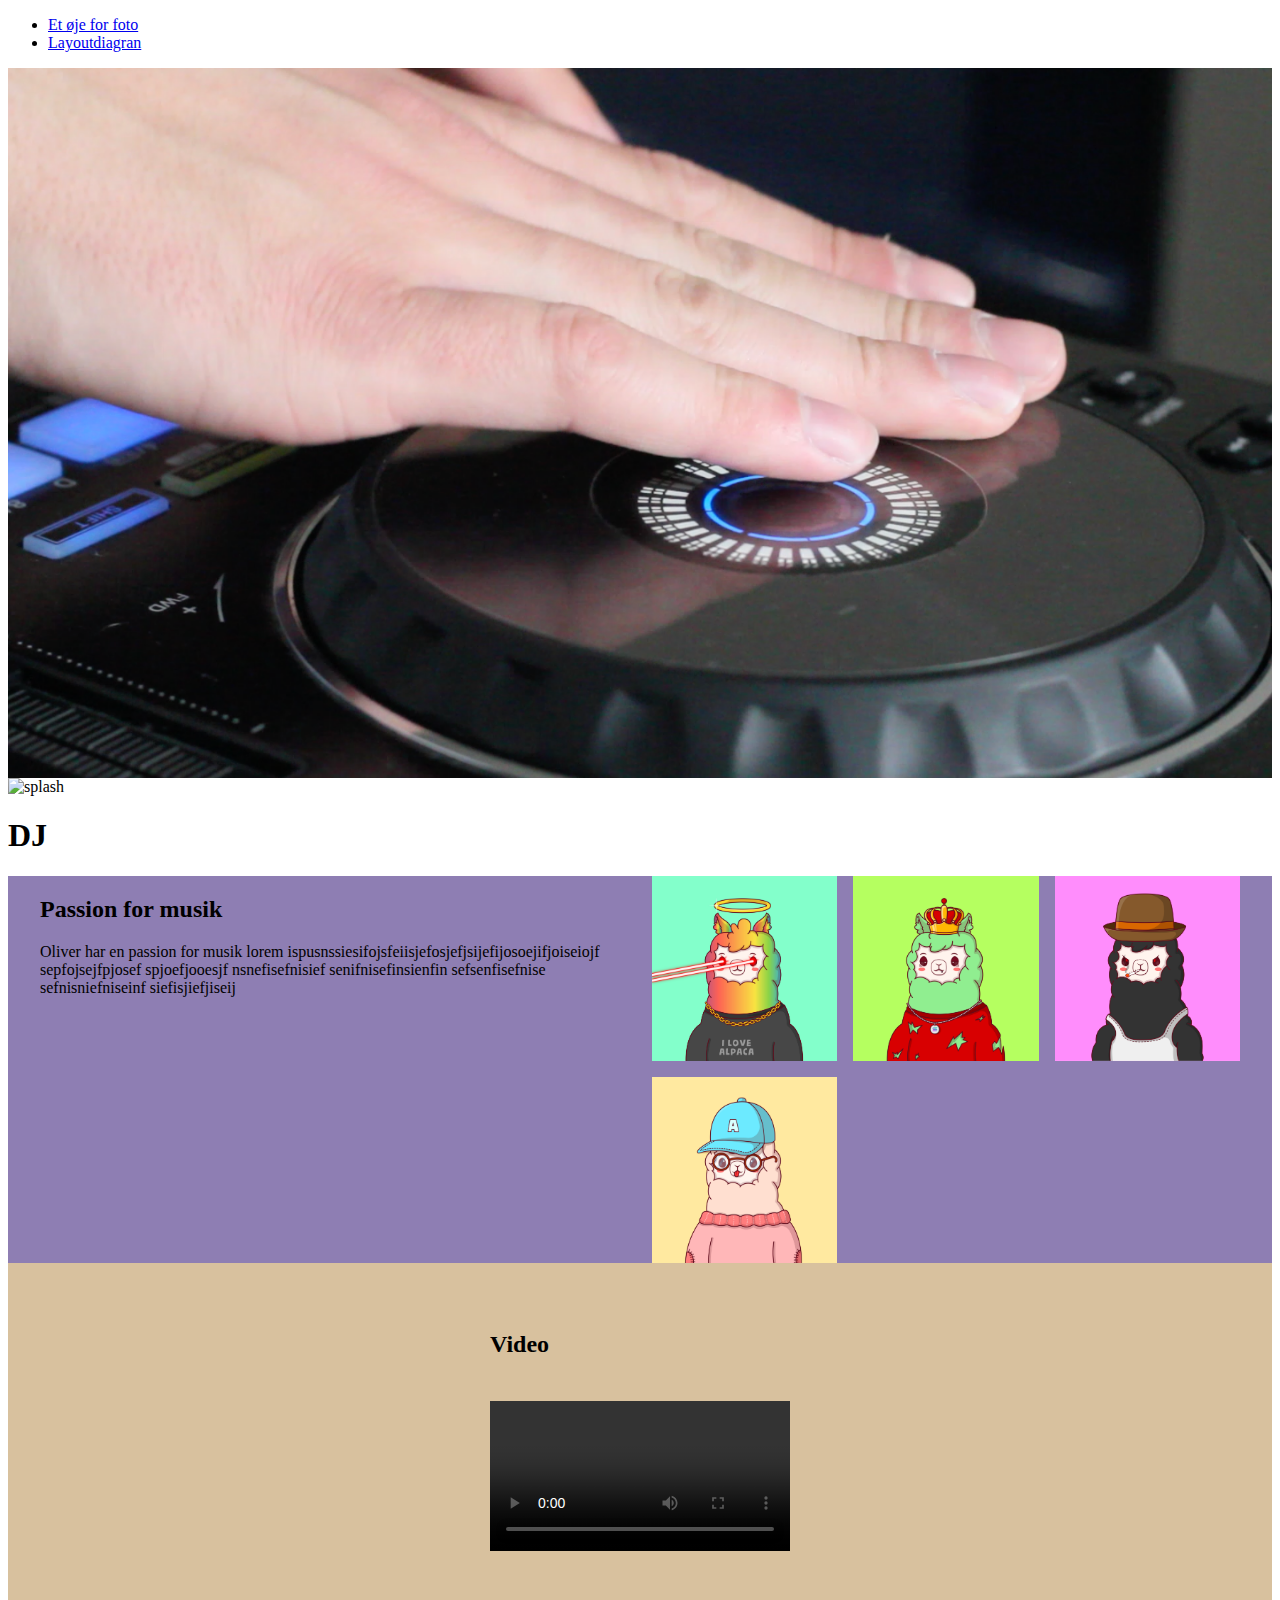
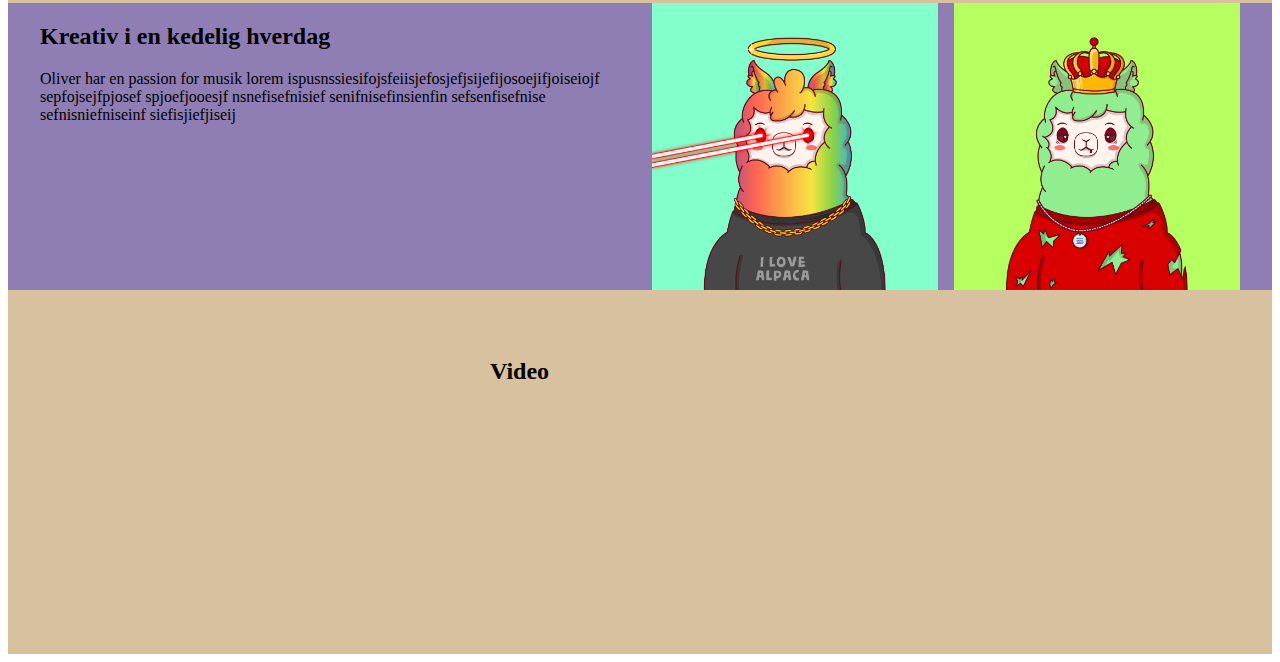
==== index.html @ 2088b06e "first commit" ====
<!DOCTYPE html>
<html lang="en">
  <head>
    <meta charset="UTF-8" />
    <meta http-equiv="X-UA-Compatible" content="IE=edge" />
    <meta
      name="viewport"
      content="width=
    , initial-scale=1.0"
    />
    <link rel="stylesheet" href="style.css" />
    <title>Passion for musik</title>
  </head>
  <body>
    <header>
      <nav>
        <ul>
          <li>
            <a href="index.html">Et øje for foto</a>
          </li>
          <li>
            <a href="layoutdiagram.html">Layoutdiagran</a>
          </li>
        </ul>
      </nav>
    </header>
    <main>
      <section class="section_1">
        <div class="splash1"><img src="splash.png" alt="splash" /></div>
        <div class="splash2">
          <img src="sefsef" alt="splash" />
          <h1>DJ</h1>
        </div>
      </section>

      <section class="section_2">
        <article>
          <div class="text">
            <h2>Passion for musik</h2>
            <p>Oliver har en passion for musik lorem ispusnssiesifojsfeiisjefosjefjsijefijosoejifjoiseiojf sepfojsejfpjosef spjoefjooesjf nsnefisefnisief senifnisefinsienfin sefsenfisefnise sefnisniefniseinf siefisjiefjiseij</p>
          </div>
          <div class="gallery">
            <img src="billede1.jpg" alt="billede1" width="220" height="200" />
            <img src="billede2.jpg" alt="billede2" width="220" height="200" />
            <img src="billede3.jpg" alt="billede3" width="220" height="200" />
            <img src="billede4.jpg" alt="billede4" width="220" height="200" />
          </div>
        </article>
      </section>

      <section class="section_3">
        <article>
          <div class="text">
            <h2>Video</h2>
          </div>
          <div>
            <video controls="" src="iefsefi"></video>
          </div>
        </article>
      </section>

      <section class="section_4">
        <article>
          <div class="text">
            <h2>Kreativ i en kedelig hverdag</h2>
            <p>Oliver har en passion for musik lorem ispusnssiesifojsfeiisjefosjefjsijefijosoejifjoiseiojf sepfojsejfpjosef spjoefjooesjf nsnefisefnisief senifnisefinsienfin sefsenfisefnise sefnisniefniseinf siefisjiefjiseij</p>
          </div>
          <div class="gallery">
            <img src="billede1.jpg" alt="billede1" width="220" height="200" />
            <img src="billede2.jpg" alt="billede2" width="220" height="200" />
          </div>
        </article>
      </section>

      <section class="section_5">
        <article>
          <div class="text">
            <h2>Video</h2>
          </div>

          <div class="video">
            <iframe width="560" height="315" src="https://www.youtube.com/embed/hS5CfP8n_js" title="YouTube video player" frameborder="0" allow="accelerometer; autoplay; clipboard-write; encrypted-media; gyroscope; picture-in-picture" allowfullscreen></iframe>
          </div>
        </article>
      </section>
    </main>
  </body>
</html>
---- style.css ----
img {
  width: 100%;
  height: auto;
  display: block;
}
/*SEKTION 2*/

/* ========== section ========== */
.section_2 {
  display: grid;
  grid-template-columns: 1fr minmax(auto, 1200px) 1fr;
  gap: 1rem;
  place-items: center;
  background: #8e7eb3;
}

/* ========== article ========== */
article {
  grid-column: 2;

  display: grid;
  grid-template-columns: repeat(auto-fit, minmax(300px, 2fr));
  gap: 1.5rem;
}
.content > p {
  color: #72f1b8;
}

p + figure {
  margin-top: 1rem;
}

/* ========== gallery ========== */
.gallery {
  display: grid;
  grid-template-columns: repeat(auto-fit, minmax(140px, 1fr));
  gap: 1rem;
}

.gallery img {
  height: 100%;
  object-fit: cover;
}

/*SEKTION 3*/

.section_3 {
  display: grid;
  grid-template-columns: repeat(auto-fit, minmax(auto, 1200px));
  justify-content: center;
  padding-left: 5px;
  padding-right: 5px;
  gap: 1rem;
  padding-block: 3rem;
  background: rgb(216, 193, 158);
}
iframe {
  width: 100%;
  height: auto;
  aspect-ratio: 16/9;
  margin-top: 5px;
}

/*SEKTION 4*/

/* ========== section ========== */
.section_4 {
  display: grid;
  grid-template-columns: 1fr minmax(auto, 1200px) 1fr;
  gap: 1rem;
  place-items: center;
  background: #8e7eb3;
}

/* ========== article ========== */
article {
  grid-column: 2;

  display: grid;
  grid-template-columns: repeat(auto-fit, minmax(300px, 2fr));
  gap: 1.5rem;
}
.content > p {
  color: #72f1b8;
}

p + figure {
  margin-top: 1rem;
}

/* ========== gallery ========== */
.gallery {
  display: grid;
  grid-template-columns: repeat(auto-fit, minmax(140px, 1fr));
  gap: 1rem;
}

.gallery img {
  height: 100%;
  object-fit: cover;
}

/*SEKTION 5*/

.section_5 {
  display: grid;
  grid-template-columns: repeat(auto-fit, minmax(auto, 1200px));
  justify-content: center;
  padding-left: 5px;
  padding-right: 5px;
  gap: 1rem;
  padding-block: 3rem;
  background: rgb(216, 193, 158);
}

iframe {
  width: 100%;
  height: auto;
  aspect-ratio: 16/9;
  margin-top: 5px;
}
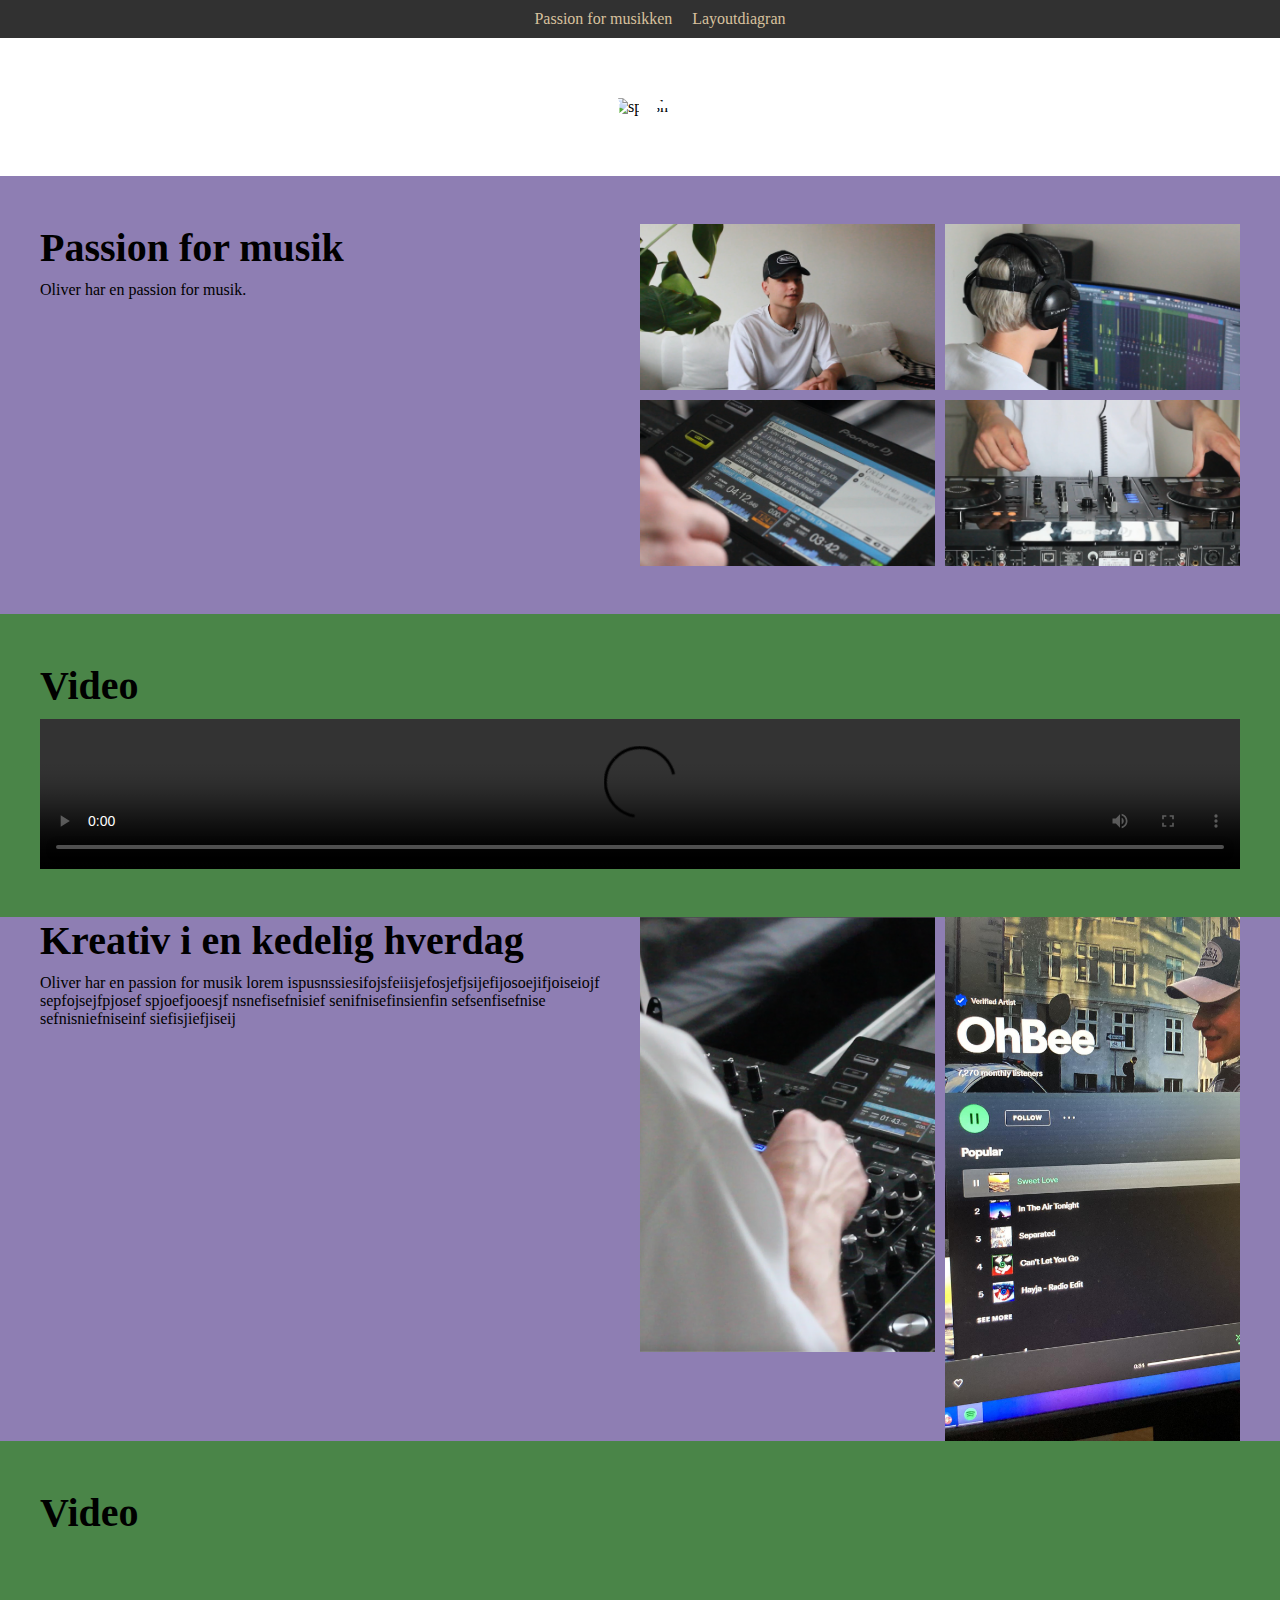
==== commit f8005fc0: "commit3" ====
--- a/index.html
+++ b/index.html
@@ -16,7 +16,7 @@
       <nav>
         <ul>
           <li>
-            <a href="index.html">Et øje for foto</a>
+            <a href="index.html">Passion for musikken</a>
           </li>
           <li>
             <a href="layoutdiagram.html">Layoutdiagran</a>
@@ -26,10 +26,9 @@
     </header>
     <main>
       <section class="section_1">
-        <div class="splash1"><img src="splash.png" alt="splash" /></div>
+        <div class="splash1"><img src="splash1.png" alt="splash" /></div>
         <div class="splash2">
-          <img src="sefsef" alt="splash" />
-          <h1>DJ</h1>
+          <h1>OhBee</h1>
         </div>
       </section>
 
@@ -37,13 +36,13 @@
         <article>
           <div class="text">
             <h2>Passion for musik</h2>
-            <p>Oliver har en passion for musik lorem ispusnssiesifojsfeiisjefosjefjsijefijosoejifjoiseiojf sepfojsejfpjosef spjoefjooesjf nsnefisefnisief senifnisefinsienfin sefsenfisefnise sefnisniefniseinf siefisjiefjiseij</p>
+            <p>Oliver har en passion for musik.</p>
           </div>
           <div class="gallery">
-            <img src="billede1.jpg" alt="billede1" width="220" height="200" />
-            <img src="billede2.jpg" alt="billede2" width="220" height="200" />
-            <img src="billede3.jpg" alt="billede3" width="220" height="200" />
-            <img src="billede4.jpg" alt="billede4" width="220" height="200" />
+            <img src="billede1.png" alt="billede1" />
+            <img src="billede2.png" alt="billede2" />
+            <img src="billede3.png" alt="billede3" />
+            <img src="billede4.png" alt="billede4" />
           </div>
         </article>
       </section>
@@ -54,7 +53,7 @@
             <h2>Video</h2>
           </div>
           <div>
-            <video controls="" src="iefsefi"></video>
+            <video controls src="https://madsschou.dk/kea/05_indhold/01_pilotvideo/pilotvideo.mp4"></video>
           </div>
         </article>
       </section>
@@ -66,8 +65,8 @@
             <p>Oliver har en passion for musik lorem ispusnssiesifojsfeiisjefosjefjsijefijosoejifjoiseiojf sepfojsejfpjosef spjoefjooesjf nsnefisefnisief senifnisefinsienfin sefsenfisefnise sefnisniefniseinf siefisjiefjiseij</p>
           </div>
           <div class="gallery">
-            <img src="billede1.jpg" alt="billede1" width="220" height="200" />
-            <img src="billede2.jpg" alt="billede2" width="220" height="200" />
+            <img src="billede5.png" alt="billede5" />
+            <img src="billede6.jpeg" alt="billede6" />
           </div>
         </article>
       </section>
@@ -79,7 +78,7 @@
           </div>
 
           <div class="video">
-            <iframe width="560" height="315" src="https://www.youtube.com/embed/hS5CfP8n_js" title="YouTube video player" frameborder="0" allow="accelerometer; autoplay; clipboard-write; encrypted-media; gyroscope; picture-in-picture" allowfullscreen></iframe>
+            <iframe width="560" height="315" src="https://www.youtube.com/embed/om5QHyIeJXE" title="YouTube video player" frameborder="0" allow="accelerometer; autoplay; clipboard-write; encrypted-media; gyroscope; picture-in-picture" allowfullscreen></iframe>
           </div>
         </article>
       </section>
--- a/style.css
+++ b/style.css
@@ -1,8 +1,52 @@
-img {
+* {
+  box-sizing: border-box;
+  margin: 0;
+}
+img,
+video {
+  display: block;
   width: 100%;
   height: auto;
-  display: block;
 }
+
+h2 {
+  margin-bottom: 10px;
+  font-size: 40px;
+}
+
+iframe {
+  width: 100%;
+  height: auto;
+  aspect-ratio: 16/9;
+  margin-top: 5px;
+}
+video {
+  margin-top: 5px;
+}
+p {
+  padding-bottom: 5px;
+}
+
+/*SEKTION 1*/
+.section_1 {
+  display: grid;
+  place-items: center;
+}
+
+.splash2,
+.splash1 {
+  grid-area: 1/1;
+}
+.splash2 {
+  font-size: 30px;
+  color: white;
+}
+@media (min-width: 700px) {
+  .splash2 {
+    font-size: 60px;
+  }
+}
+
 /*SEKTION 2*/
 
 /* ========== section ========== */
@@ -10,36 +54,26 @@
   display: grid;
   grid-template-columns: 1fr minmax(auto, 1200px) 1fr;
   gap: 1rem;
-  place-items: center;
+  padding-block: 3rem;
   background: #8e7eb3;
 }
 
-/* ========== article ========== */
-article {
-  grid-column: 2;
-
-  display: grid;
-  grid-template-columns: repeat(auto-fit, minmax(300px, 2fr));
-  gap: 1.5rem;
-}
-.content > p {
-  color: #72f1b8;
+.section_2 p,
+.section_4 p {
+  padding-right: 10px;
 }
 
-p + figure {
-  margin-top: 1rem;
+.section_2 article,
+.section_4 article {
+  display: grid;
+  grid-template-columns: repeat(auto-fit, minmax(400px, 1fr));
+  grid-column: 2;
 }
 
-/* ========== gallery ========== */
 .gallery {
   display: grid;
-  grid-template-columns: repeat(auto-fit, minmax(140px, 1fr));
-  gap: 1rem;
-}
-
-.gallery img {
-  height: 100%;
-  object-fit: cover;
+  grid-template-columns: repeat(auto-fit, minmax(200px, 1fr));
+  gap: 10px;
 }
 
 /*SEKTION 3*/
@@ -52,13 +86,7 @@
   padding-right: 5px;
   gap: 1rem;
   padding-block: 3rem;
-  background: rgb(216, 193, 158);
-}
-iframe {
-  width: 100%;
-  height: auto;
-  aspect-ratio: 16/9;
-  margin-top: 5px;
+  background: rgb(74, 133, 72);
 }
 
 /*SEKTION 4*/
@@ -72,34 +100,6 @@
   background: #8e7eb3;
 }
 
-/* ========== article ========== */
-article {
-  grid-column: 2;
-
-  display: grid;
-  grid-template-columns: repeat(auto-fit, minmax(300px, 2fr));
-  gap: 1.5rem;
-}
-.content > p {
-  color: #72f1b8;
-}
-
-p + figure {
-  margin-top: 1rem;
-}
-
-/* ========== gallery ========== */
-.gallery {
-  display: grid;
-  grid-template-columns: repeat(auto-fit, minmax(140px, 1fr));
-  gap: 1rem;
-}
-
-.gallery img {
-  height: 100%;
-  object-fit: cover;
-}
-
 /*SEKTION 5*/
 
 .section_5 {
@@ -110,12 +110,29 @@
   padding-right: 5px;
   gap: 1rem;
   padding-block: 3rem;
-  background: rgb(216, 193, 158);
+  background: rgb(74, 133, 72);
 }
 
-iframe {
-  width: 100%;
-  height: auto;
-  aspect-ratio: 16/9;
-  margin-top: 5px;
+header nav ul {
+  background: rgb(49, 49, 49);
+  display: flex;
+  justify-content: center;
+  flex-flow: wrap;
 }
+
+header li {
+  padding: 10px;
+  list-style: none;
+}
+
+header a {
+  color: rgb(216, 193, 158);
+}
+
+header a:link {
+  text-decoration: none;
+}
+
+header a:hover {
+  color: #f7931e;
+}
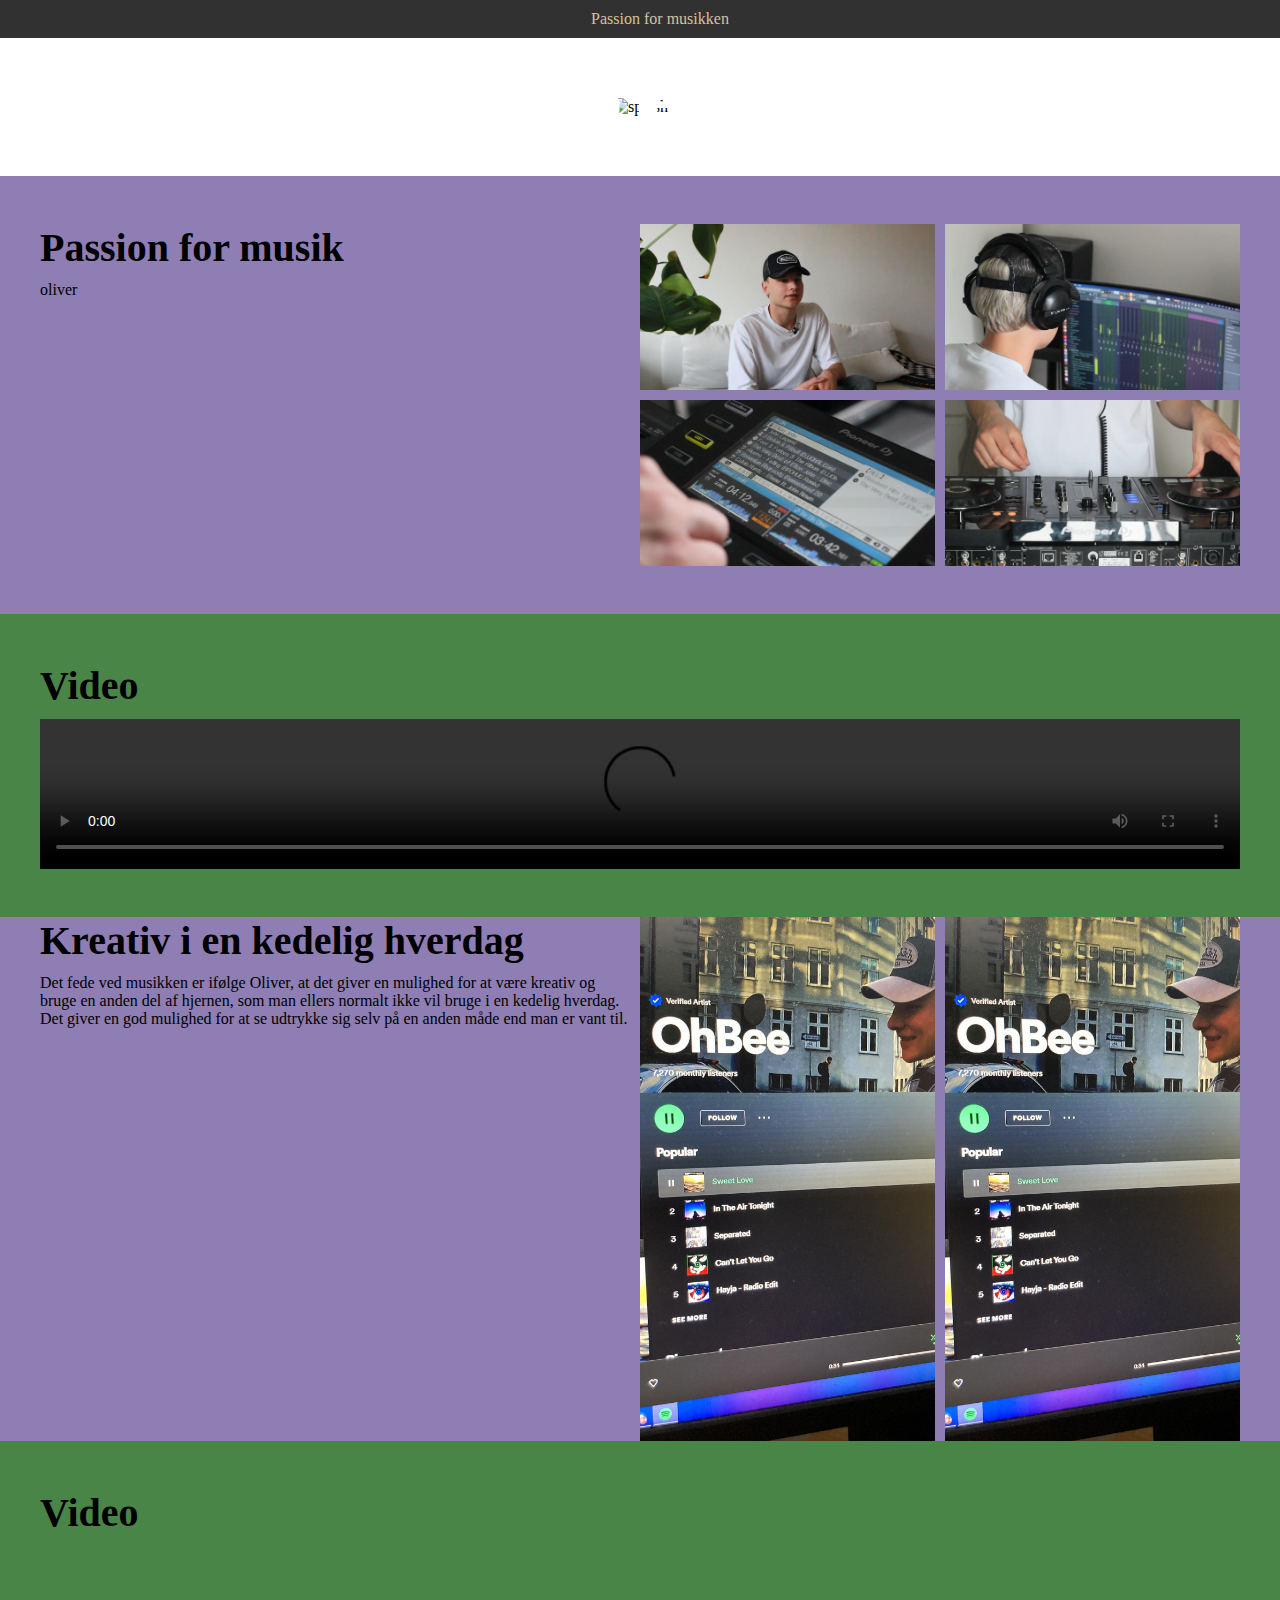
==== commit b7b6cf11: "finalcommit" ====
--- a/index.html
+++ b/index.html
@@ -18,9 +18,6 @@
           <li>
             <a href="index.html">Passion for musikken</a>
           </li>
-          <li>
-            <a href="layoutdiagram.html">Layoutdiagran</a>
-          </li>
         </ul>
       </nav>
     </header>
@@ -36,7 +33,7 @@
         <article>
           <div class="text">
             <h2>Passion for musik</h2>
-            <p>Oliver har en passion for musik.</p>
+            <p>oliver</p>
           </div>
           <div class="gallery">
             <img src="billede1.png" alt="billede1" />
@@ -62,10 +59,11 @@
         <article>
           <div class="text">
             <h2>Kreativ i en kedelig hverdag</h2>
-            <p>Oliver har en passion for musik lorem ispusnssiesifojsfeiisjefosjefjsijefijosoejifjoiseiojf sepfojsejfpjosef spjoefjooesjf nsnefisefnisief senifnisefinsienfin sefsenfisefnise sefnisniefniseinf siefisjiefjiseij</p>
+
+            <p>Det fede ved musikken er ifølge Oliver, at det giver en mulighed for at være kreativ og bruge en anden del af hjernen, som man ellers normalt ikke vil bruge i en kedelig hverdag. Det giver en god mulighed for at se udtrykke sig selv på en anden måde end man er vant til.</p>
           </div>
           <div class="gallery">
-            <img src="billede5.png" alt="billede5" />
+            <img src="billede6.jpeg" alt="billede6" />
             <img src="billede6.jpeg" alt="billede6" />
           </div>
         </article>
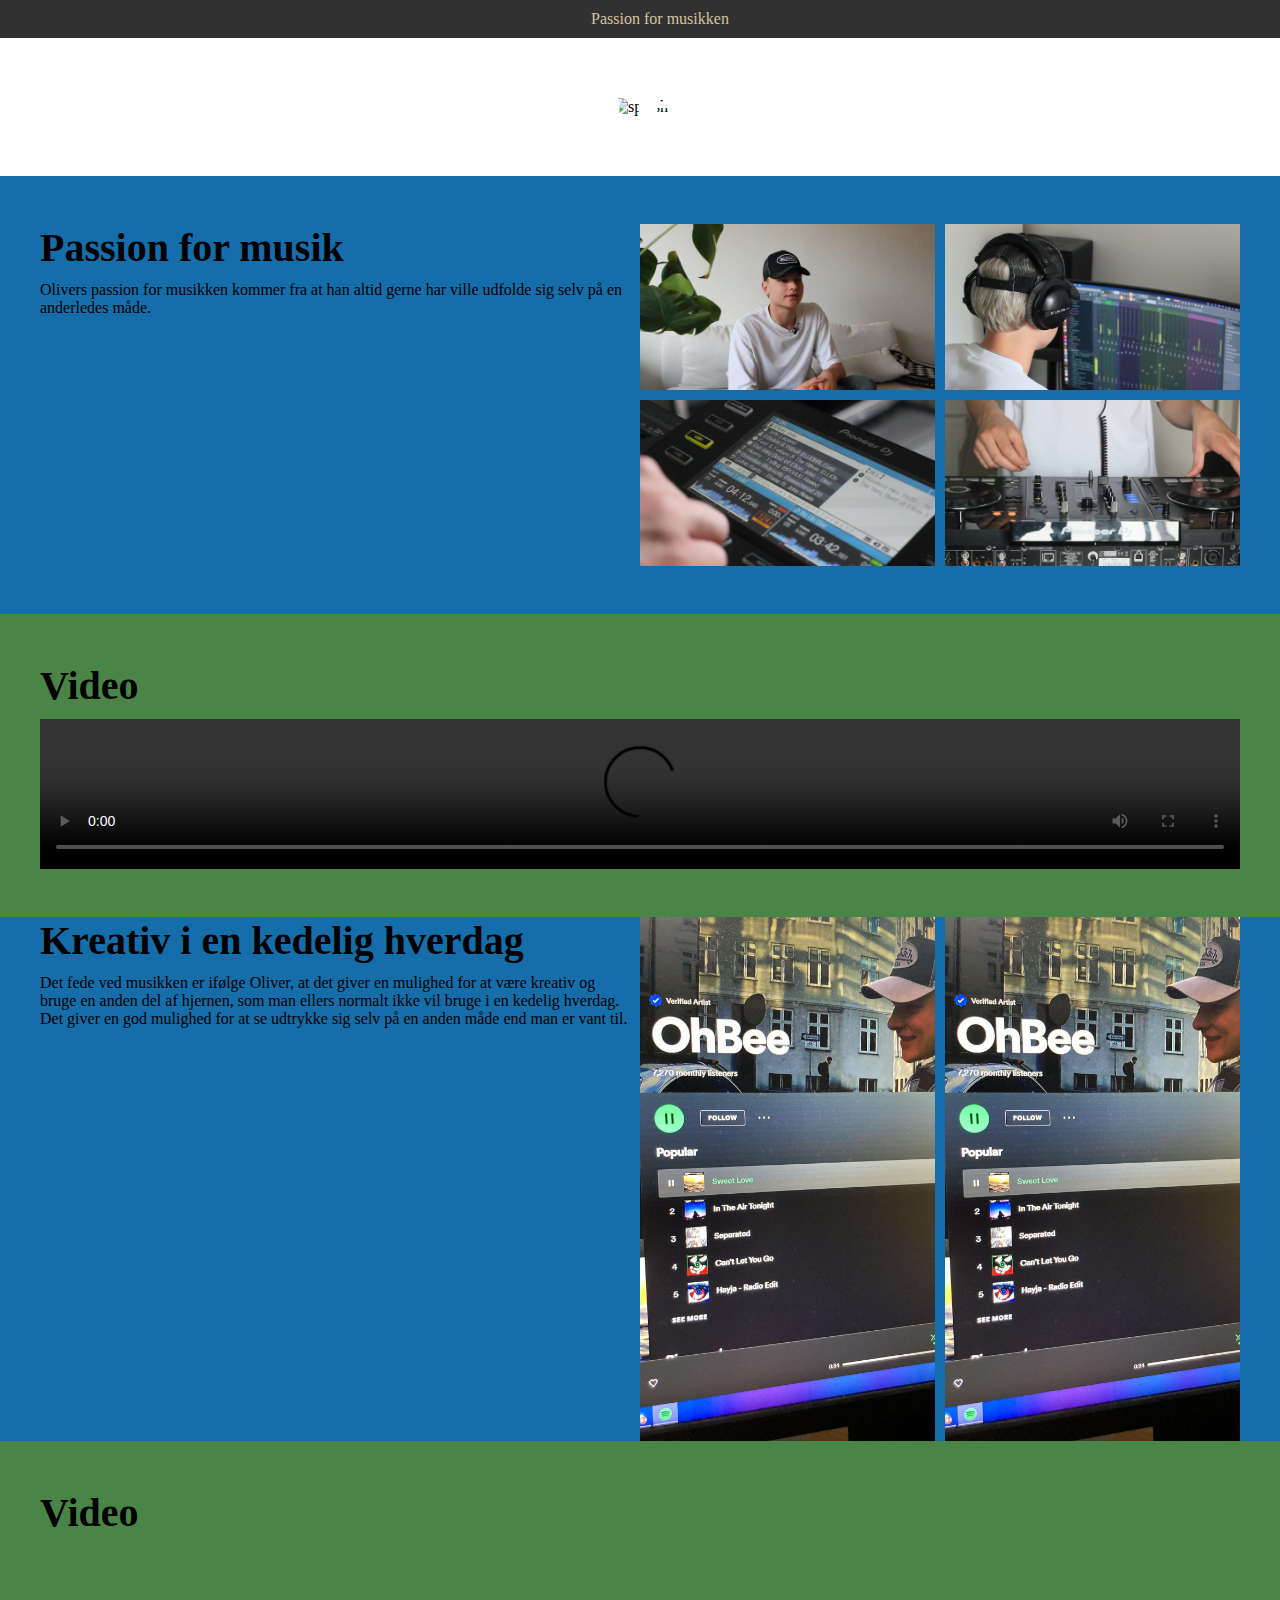
==== commit 50849591: "commitfinalfinal" ====
--- a/index.html
+++ b/index.html
@@ -33,7 +33,7 @@
         <article>
           <div class="text">
             <h2>Passion for musik</h2>
-            <p>oliver</p>
+            <p>Olivers passion for musikken kommer fra at han altid gerne har ville udfolde sig selv på en anderledes måde.</p>
           </div>
           <div class="gallery">
             <img src="billede1.png" alt="billede1" />
--- a/style.css
+++ b/style.css
@@ -55,7 +55,7 @@
   grid-template-columns: 1fr minmax(auto, 1200px) 1fr;
   gap: 1rem;
   padding-block: 3rem;
-  background: #8e7eb3;
+  background: #156da9;
 }
 
 .section_2 p,
@@ -97,7 +97,7 @@
   grid-template-columns: 1fr minmax(auto, 1200px) 1fr;
   gap: 1rem;
   place-items: center;
-  background: #8e7eb3;
+  background: #156da9;
 }
 
 /*SEKTION 5*/
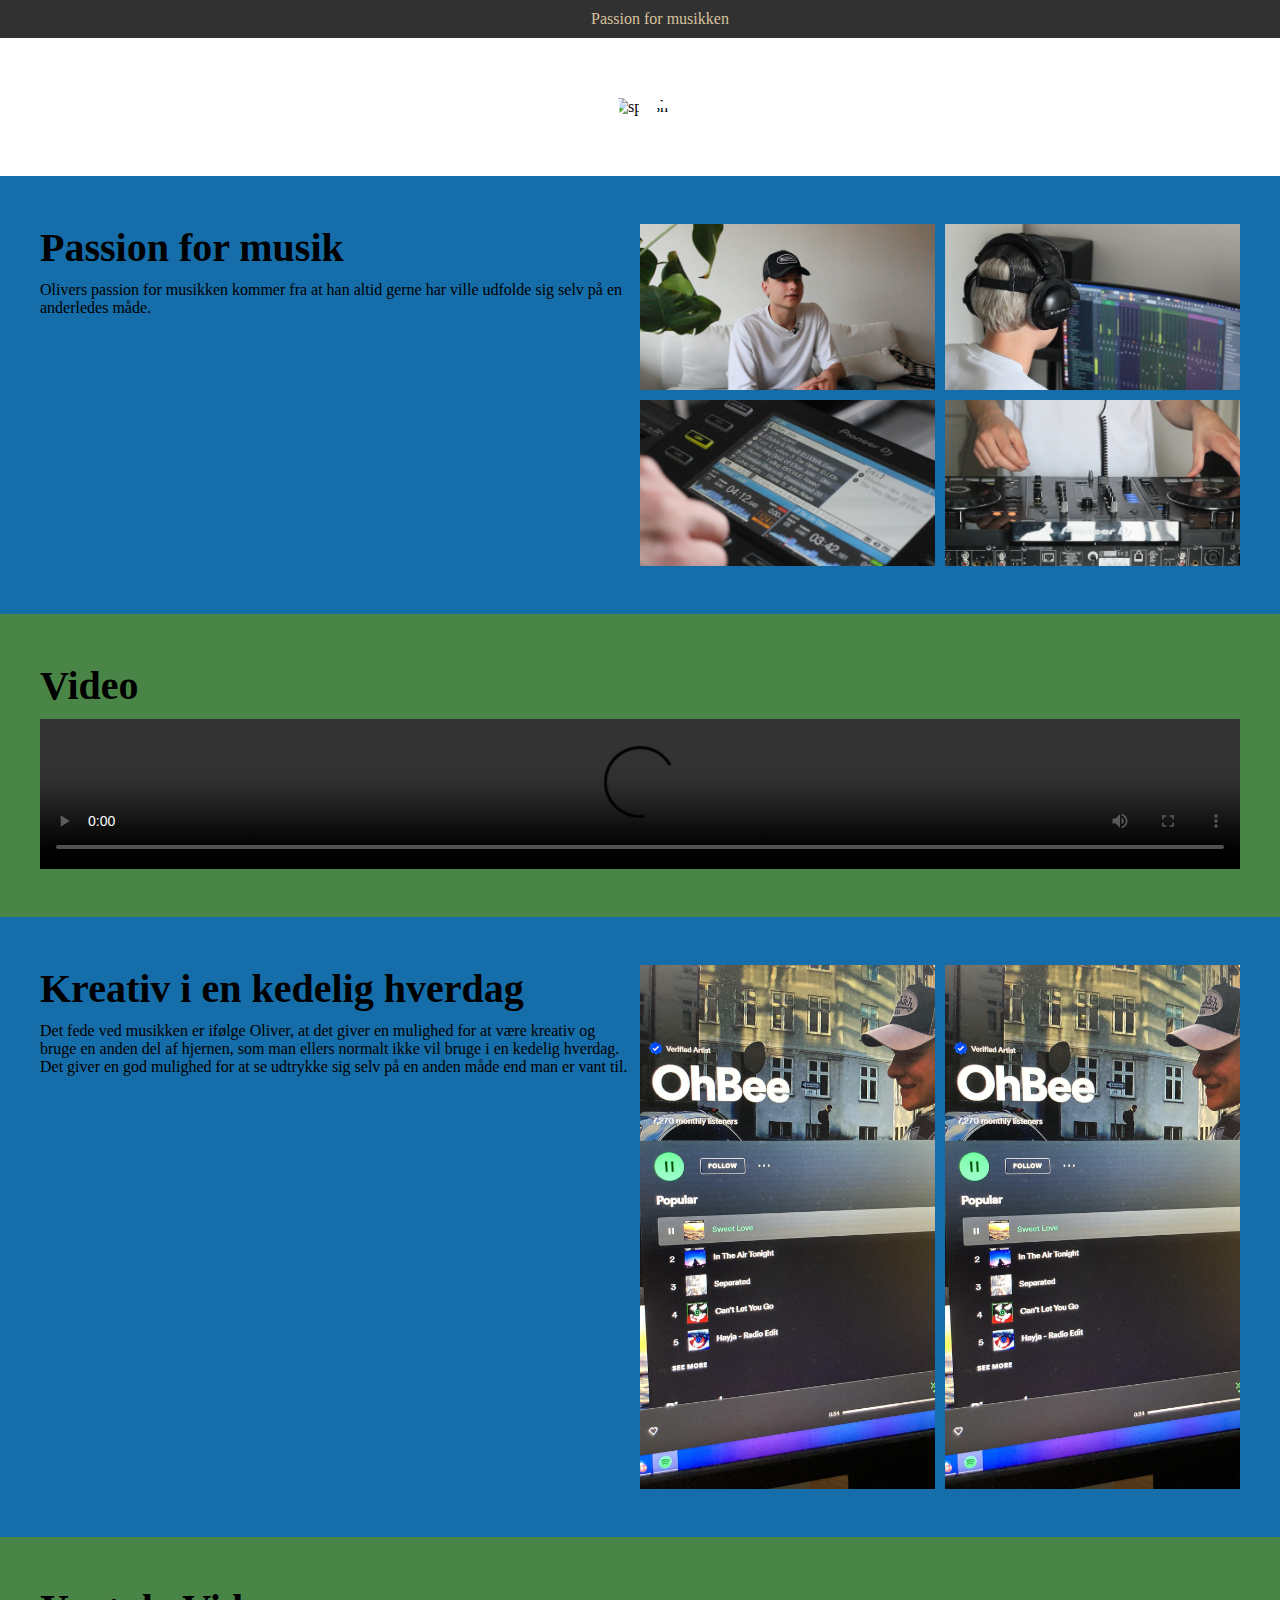
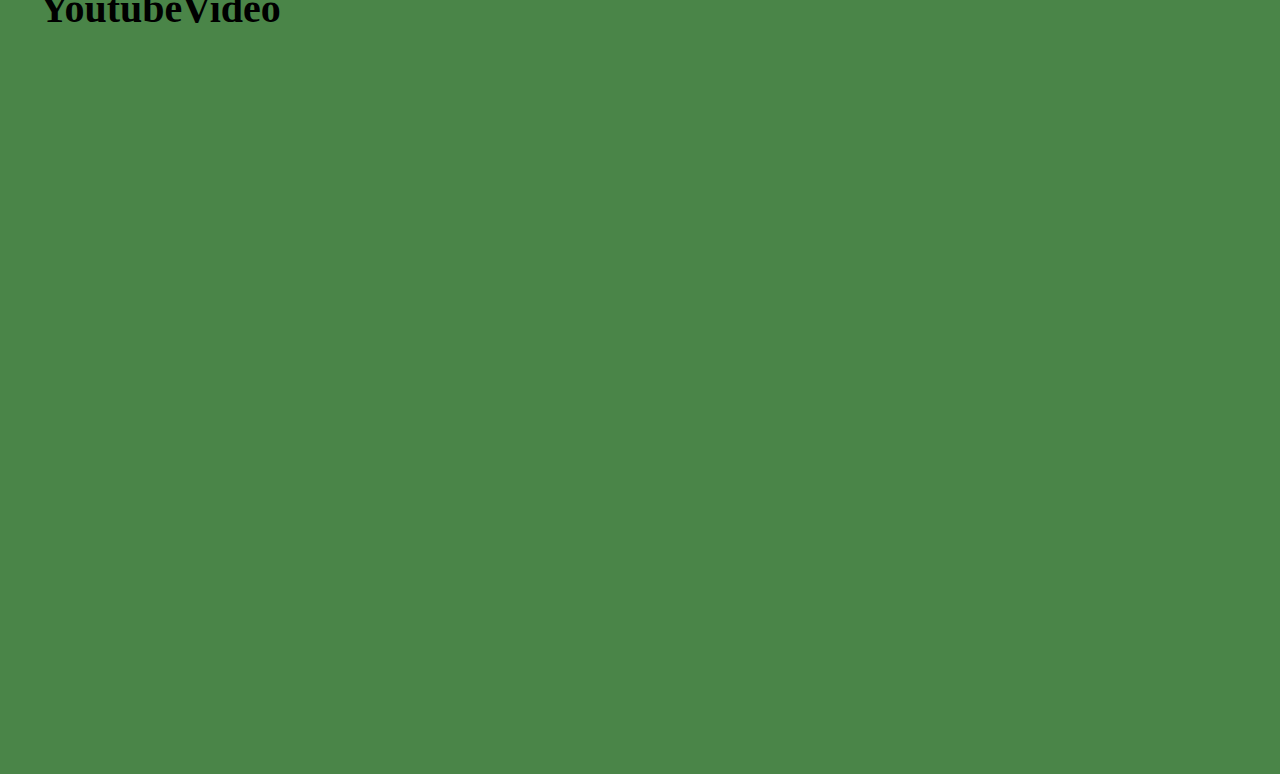
==== commit b9d2c66e: "commit10" ====
--- a/index.html
+++ b/index.html
@@ -72,7 +72,7 @@
       <section class="section_5">
         <article>
           <div class="text">
-            <h2>Video</h2>
+            <h2>YoutubeVideo</h2>
           </div>
 
           <div class="video">
--- a/style.css
+++ b/style.css
@@ -51,6 +51,13 @@
 
 /* ========== section ========== */
 .section_2 {
+  display: grid;
+  grid-template-columns: 1fr minmax(auto, 1200px) 1fr;
+  gap: 1rem;
+  padding-block: 3rem;
+  background: #156da9;
+}
+.section_4 {
   display: grid;
   grid-template-columns: 1fr minmax(auto, 1200px) 1fr;
   gap: 1rem;
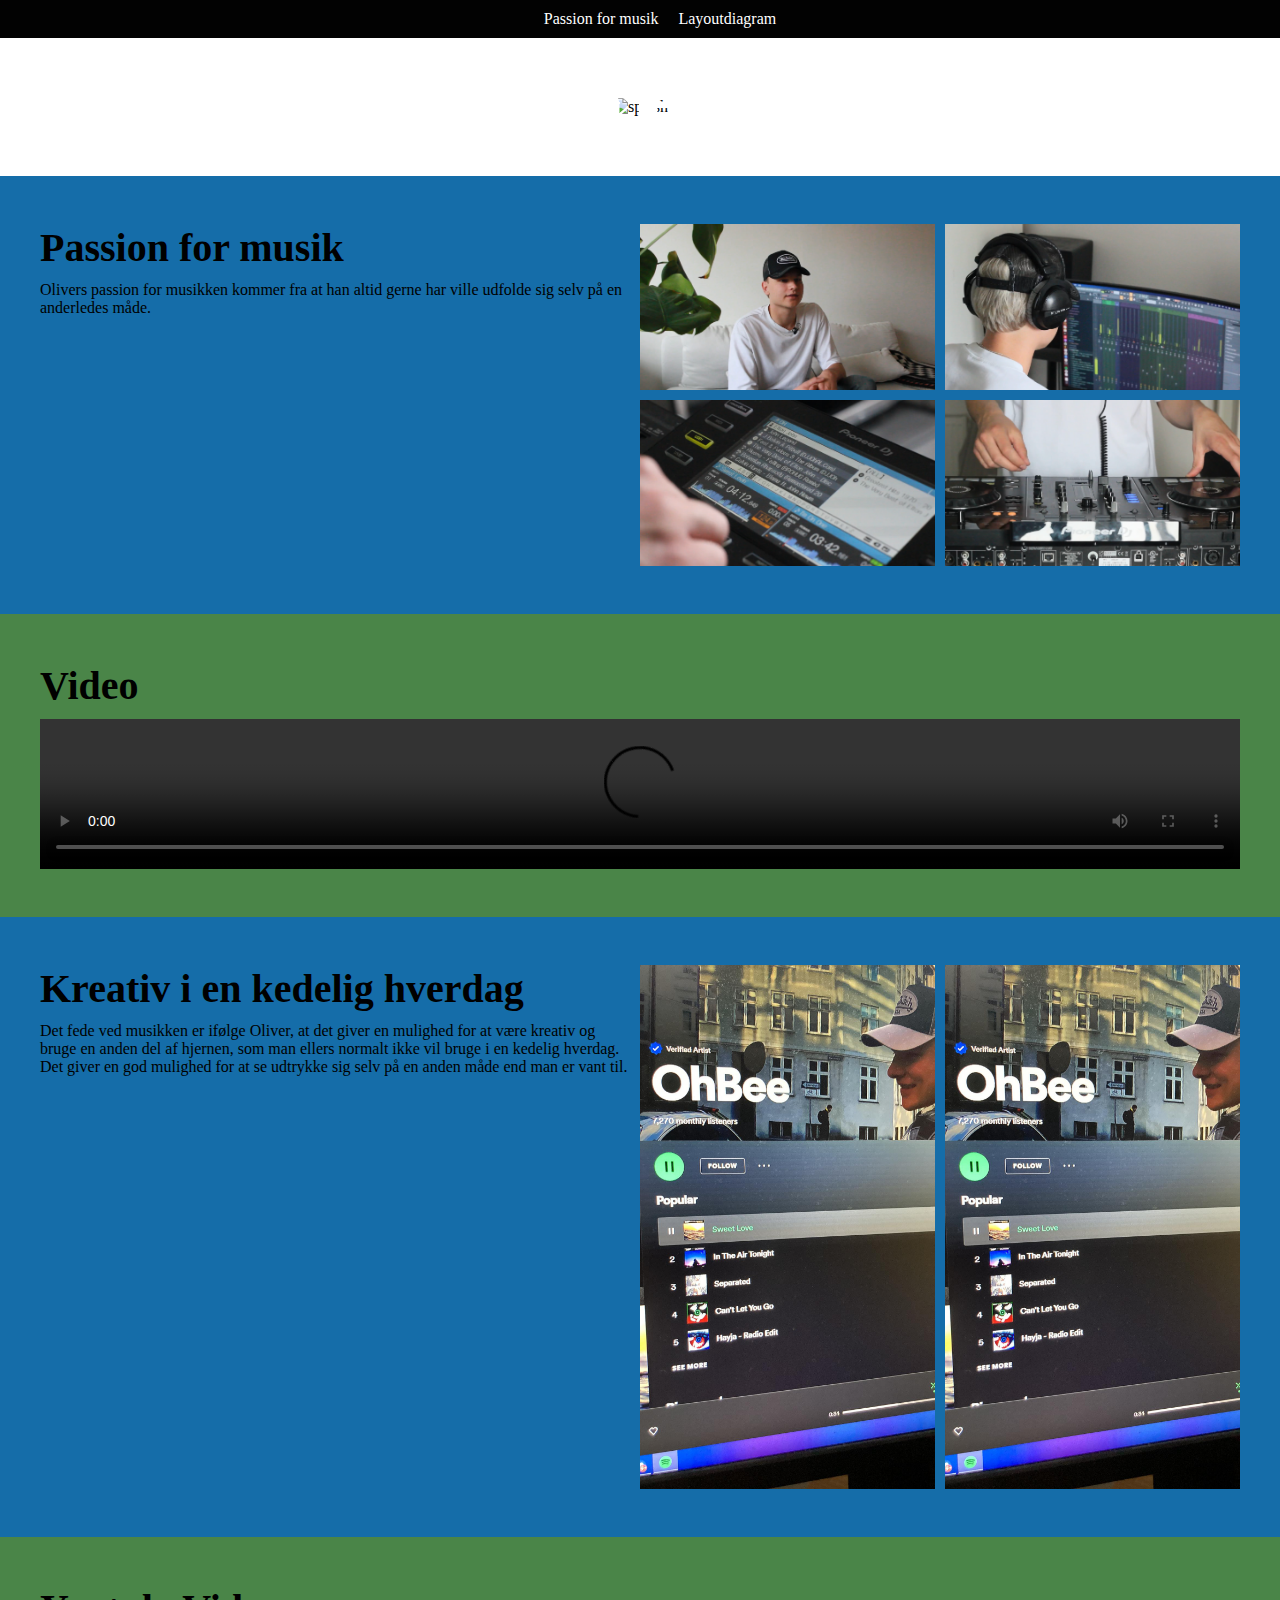
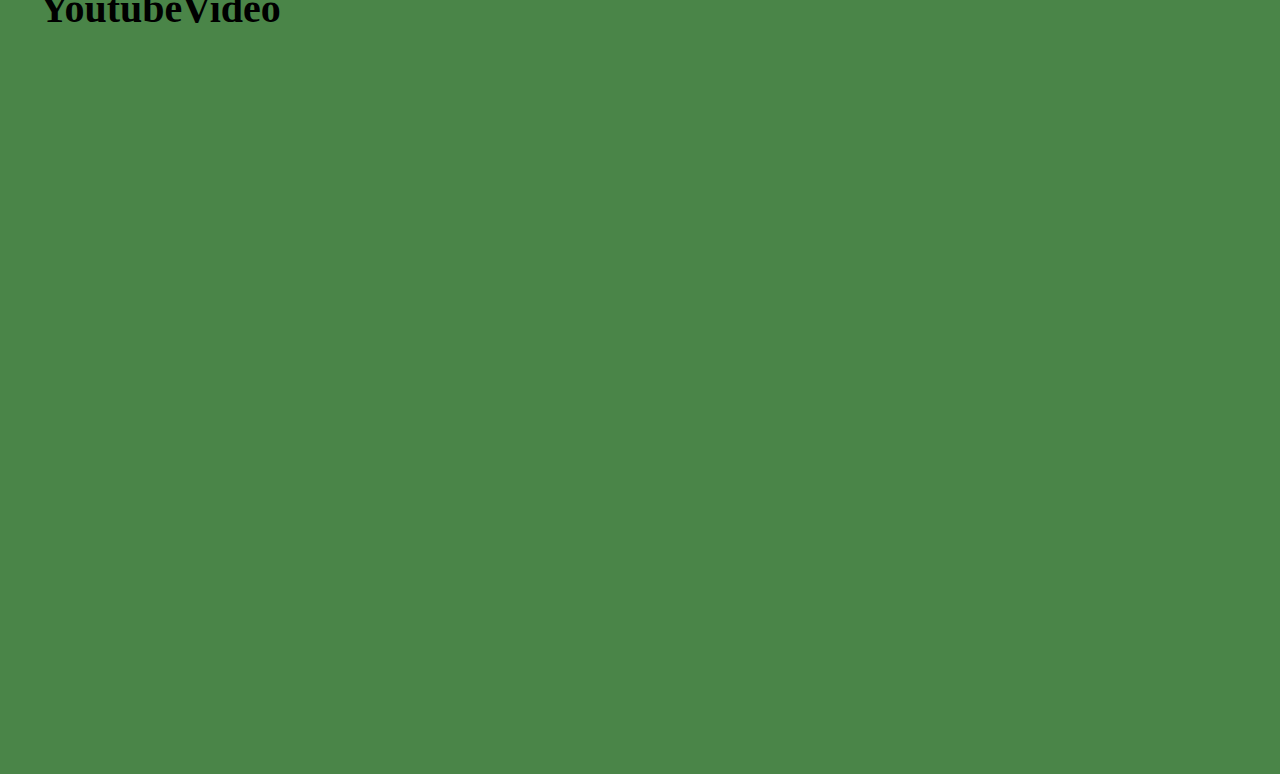
==== commit 56b29a81: "final" ====
--- a/index.html
+++ b/index.html
@@ -9,15 +9,16 @@
     , initial-scale=1.0"
     />
     <link rel="stylesheet" href="style.css" />
+    <link rel="stylesheet" href="layout.html" />
+
     <title>Passion for musik</title>
   </head>
   <body>
     <header>
       <nav>
         <ul>
-          <li>
-            <a href="index.html">Passion for musikken</a>
-          </li>
+          <li><a href="index.html">Passion for musik</a></li>
+          <li><a href="layout.html">Layoutdiagram</a></li>
         </ul>
       </nav>
     </header>
--- a/style.css
+++ b/style.css
@@ -121,7 +121,7 @@
 }
 
 header nav ul {
-  background: rgb(49, 49, 49);
+  background: rgb(2, 2, 2);
   display: flex;
   justify-content: center;
   flex-flow: wrap;
@@ -133,7 +133,7 @@
 }
 
 header a {
-  color: rgb(216, 193, 158);
+  color: rgb(255, 255, 255);
 }
 
 header a:link {
@@ -141,5 +141,5 @@
 }
 
 header a:hover {
-  color: #f7931e;
+  color: #fdfdfd;
 }
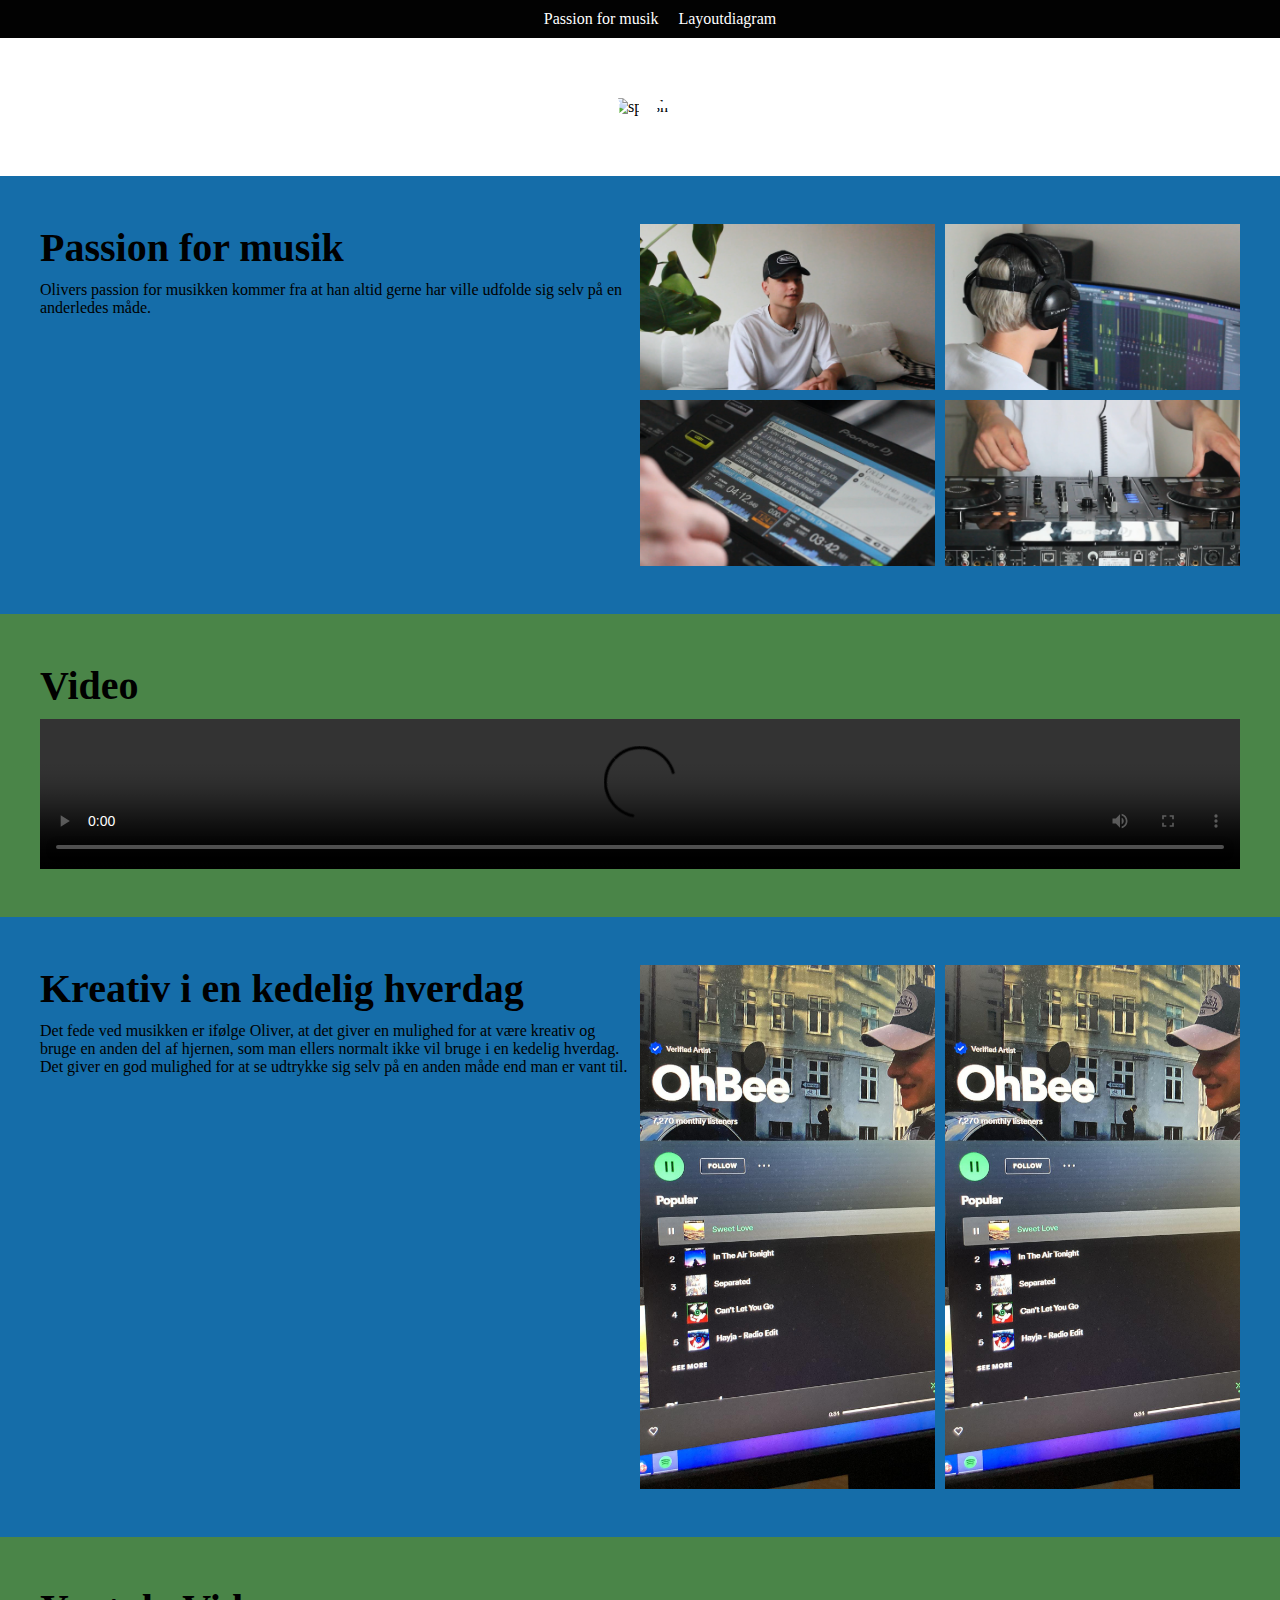
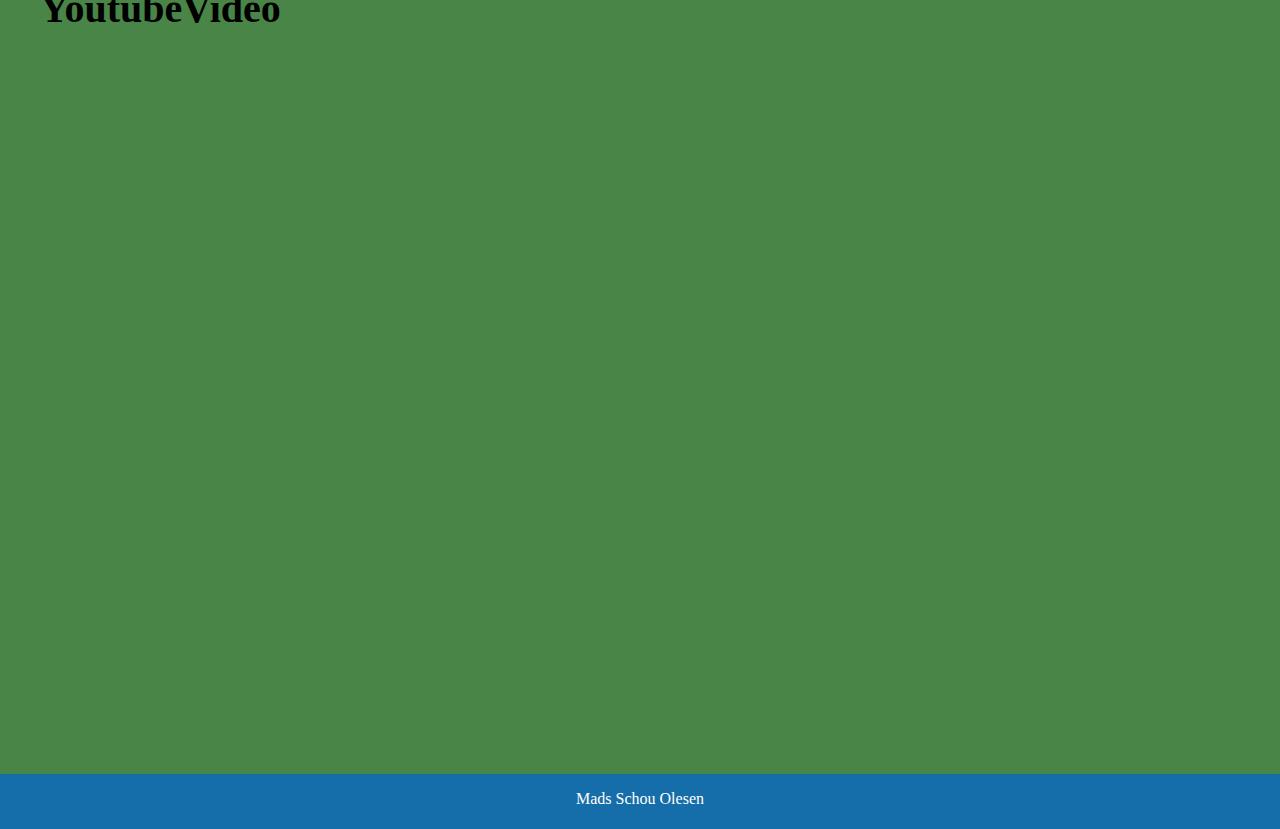
==== commit e60be60b: "finalcommitment" ====
--- a/index.html
+++ b/index.html
@@ -82,5 +82,7 @@
         </article>
       </section>
     </main>
+
+    <footer><p>Mads Schou Olesen</p></footer>
   </body>
 </html>
--- a/style.css
+++ b/style.css
@@ -120,6 +120,14 @@
   background: rgb(74, 133, 72);
 }
 
+footer {
+  display: grid;
+  place-content: center;
+  color: white;
+  padding: 1em 1em;
+  background: #156da9;
+}
+
 header nav ul {
   background: rgb(2, 2, 2);
   display: flex;
